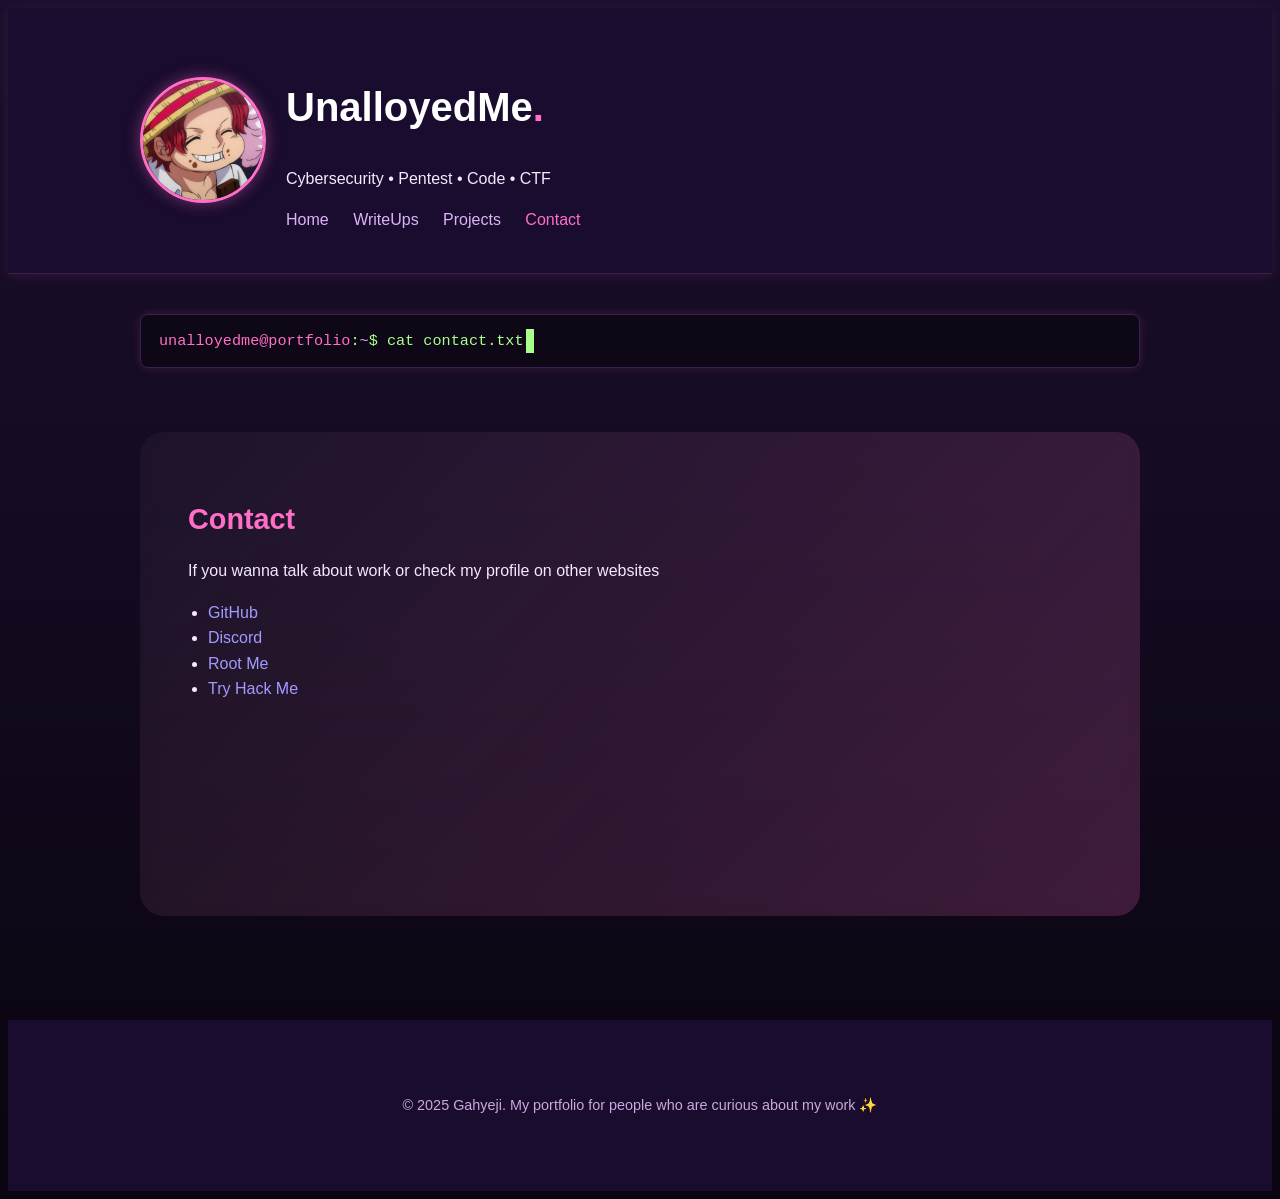
==== contact.html @ 7192cffc "Added terminal style sections" ====
<!DOCTYPE html>
<html lang="fr">
<head>
  <meta charset="UTF-8" />
  <meta name="viewport" content="width=device-width, initial-scale=1.0" />
  <title>UnalloyedMe - Contact</title>
  <link rel="stylesheet" href="web.css">
</head>

<body>

  <header>
    <div class="container header-content">
      <img src="img/Shanks.jpg" alt="Photo de profil de UnalloyedMe" class="profile-pic" />
      <div>
        <h1>UnalloyedMe<span class="dot">.</span></h1>
        <p>Cybersecurity • Pentest • Code • CTF</p>
        <nav>
          <a href="index.html">Home</a>
          <a href="writeups.html">WriteUps</a>
          <a href="projects.html">Projects</a>
          <a href="contact.html" class="active">Contact</a>
        </nav>
      </div>
    </div>
  </header>

  <main class="container">

    <div class="terminal">
      <span class="prompt">unalloyedme@portfolio</span>:<span class="path">~</span>$ <span class="cmd-text" data-cmd="cat contact.txt"></span><span class="cursor">&nbsp;</span>
    </div>

    <section id="contact" class="fields">
      <h2>Contact</h2>
      <p>If you wanna talk about work or check my profile on other websites</p>
      <ul>
        <li><a href="https://github.com/UnalloyedMe" target="_blank">GitHub</a></li>
        <li><a href="https://discord.com/users/417231274621534209" target="_blank">Discord</a></li>
        <li><a href="https://www.root-me.org/UnalloyedMe?lang=fr#21d17d190c5de5183eb4ed64203c93be" target="_blank">Root Me</a></li>
        <li><a href="https://tryhackme.com/p/Gahyeji" target="_blank">Try Hack Me</a></li>
      </ul>
      <iframe src="https://tryhackme.com/api/v2/badges/public-profile?userPublicId=1462601" style='border:none;'></iframe>
    </section>

  </main>

  <footer>
    <div class="container">
      <p>&copy; 2025 Gahyeji. My portfolio for people who are curious about my work ✨</p>
    </div>
  </footer>

  <script src="terminal.js"></script>
</body>
</html>
---- web.css ----
body {
  font-family: 'Segoe UI', sans-serif;
  background: linear-gradient(to bottom, #1c0f2e, #0a0510);
  color: #f4e9ff;
  line-height: 1.6;
}

.container {
  max-width: 1000px;
  margin: 0 auto;
  padding: 40px 20px;
}

/* Header */
header {
  background: #1a0c2e;
  border-bottom: 1px solid #3b1f4d;
  box-shadow: 0 2px 10px rgba(255, 110, 199, 0.1);
}

iframe {
  display: absolute;
  width: 100%;
}

.header-content {
  display: flex;
  align-items: center;
  gap: 20px;
  flex-wrap: wrap;
}

.profile-pic {
  width: 120px;
  height: 120px;
  border-radius: 50%;
  object-fit: cover;
  border: 3px solid #ff6ec7;
  box-shadow: 0 0 15px rgba(255, 110, 199, 0.4);
}

h1 {
  font-size: 2.5rem;
  color: #ffffff;
}

.dot {
  color: #ff6ec7;
}

nav {
  margin-top: 10px;
}

a, a:hover, a:focus, a:active {
      text-decoration: none;
      color: inherit;
 }

nav a {
  margin-right: 20px;
  text-decoration: none;
  color: #ddb3f8;
  transition: color 0.3s;
}

nav a:hover {
  color: #ff6ec7;
}

/* Sections */
h2 {
  font-size: 1.8rem;
  margin-bottom: 15px;
  color: #ff6ec7;
}

ul {
  padding-left: 20px;
}

.box {
	display: flex;
	flex-direction: row;
  	align-items: baseline;
  	justify-content: center; /* ou space-between si tu préfères */
  	gap: 2rem; /* ajuste à ton goût */
}

.fields {
  margin: 4rem 0;
  padding: 2.5rem 3rem;
  border-radius: 1.5rem;
  background: linear-gradient(
    135deg,
    rgba(230, 230, 230, 0.04),
    rgba(255, 110, 199, 0.2)
  );
  backdrop-filter: blur(8px);
}

.projects {
  display: flex;
  flex-wrap: wrap;
  gap: 20px;
}

.card {
  background-color: #2b1c3a;
  border-radius: 8px;
  padding: 15px;
  flex: 1 1 280px;
  transition: transform 0.3s ease, box-shadow 0.3s;
  border-left: 4px solid #ff6ec7;
  box-shadow: 0 0 5px rgba(255, 110, 199, 0.2);
}

.card:hover {
  transform: translateY(-5px);
  box-shadow: 0 8px 20px rgba(255, 110, 199, 0.3);
}

.project-img {
  width: 100%;
  height: 160px;
  object-fit: cover;
  border-radius: 6px;
  margin-bottom: 10px;
}

/* Contact */
section#contact a {
  color: #a29bfe;
  text-decoration: none;
  transition: color 0.3s;
}

section#contact a:hover {
  color: #ff6ec7;
}

footer {
  background: #1a0c2e;
  padding: 20px;
  text-align: center;
  font-size: 0.9rem;
  color: #caa9dd;
}

.nav-link {
  display:block;
  padding:15px
 }

/* Active nav link */
nav a.active {
  color: #ff6ec7;
}

/* Terminal effect */
.terminal {
  background: #0d0716;
  border: 1px solid #3b1f4d;
  border-radius: 8px;
  padding: 14px 18px;
  margin: 0 0 30px 0;
  font-family: 'Consolas', 'Courier New', monospace;
  font-size: 0.95rem;
  color: #a8ff8c;
  box-shadow: 0 0 10px rgba(255, 110, 199, 0.15);
  max-width: 1000px;
}

.terminal .prompt {
  color: #ff6ec7;
}

.terminal .path {
  color: #ddb3f8;
}

.terminal .cursor {
  display: inline-block;
  width: 8px;
  background: #a8ff8c;
  margin-left: 2px;
  animation: blink 1s steps(1) infinite;
}

@keyframes blink {
  0%, 50% { opacity: 1; }
  50.01%, 100% { opacity: 0; }
}
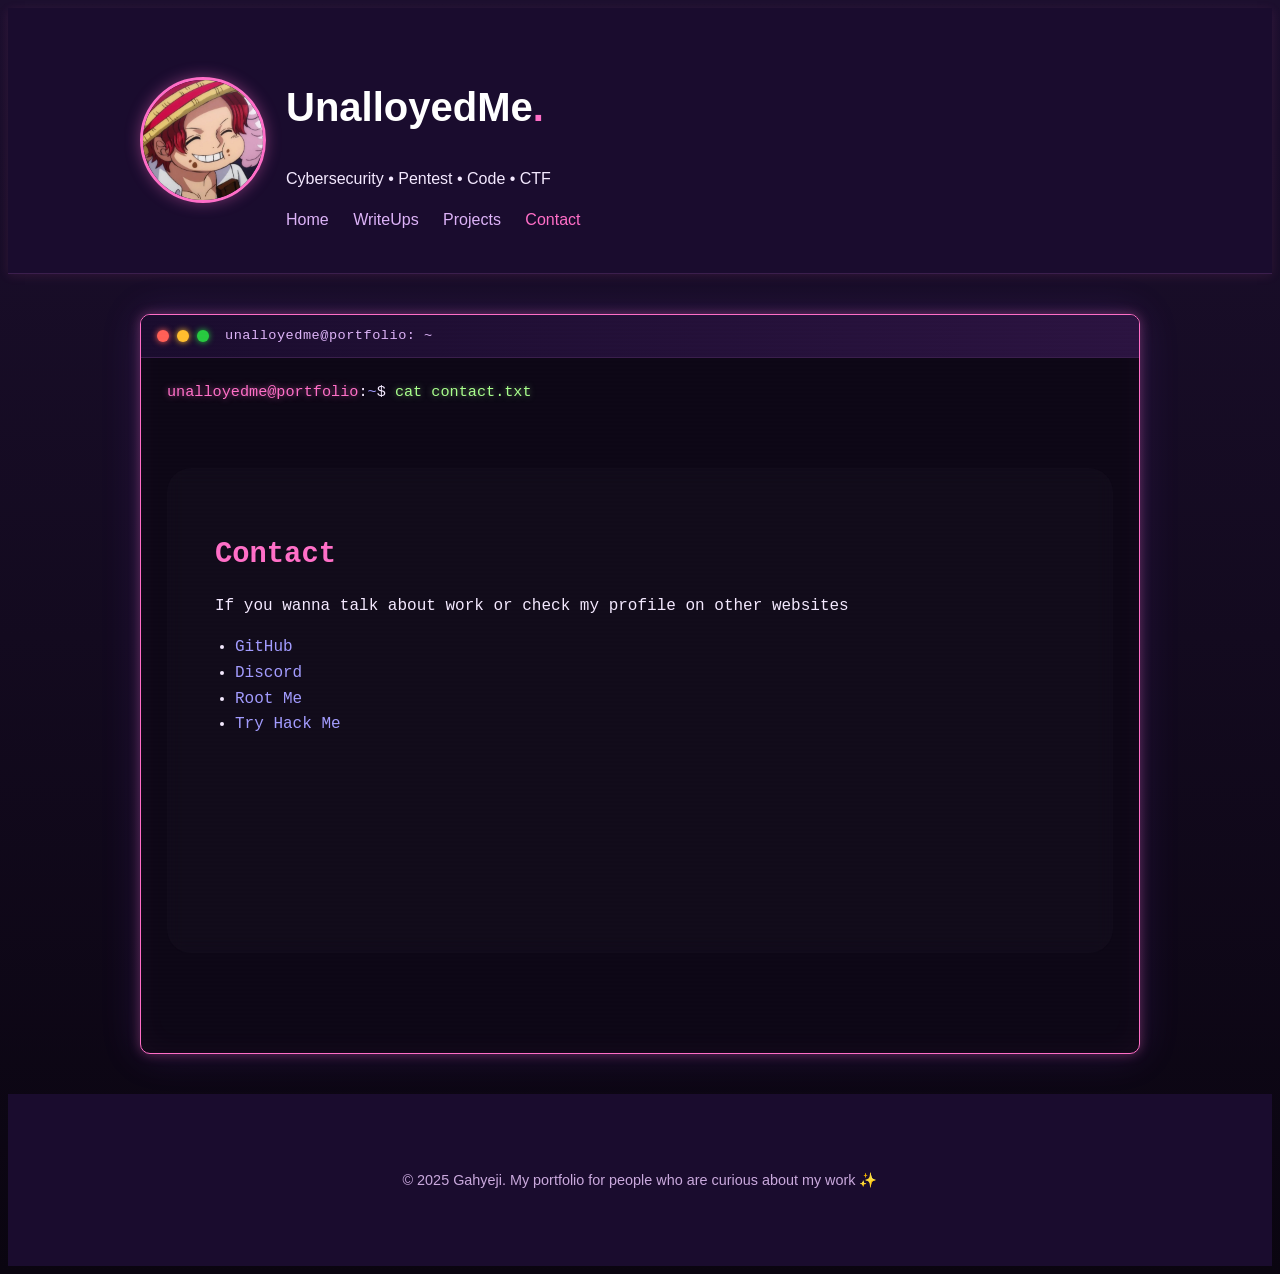
==== commit 12f775ac: "Added terminal style for the whole page everytime a section is clicked" ====
--- a/contact.html
+++ b/contact.html
@@ -26,23 +26,39 @@
   </header>
 
   <main class="container">
+    <div class="terminal-window">
+      <div class="terminal-titlebar">
+        <div class="terminal-dots">
+          <span class="red"></span>
+          <span class="yellow"></span>
+          <span class="green"></span>
+        </div>
+        <span class="terminal-title">unalloyedme@portfolio: ~</span>
+      </div>
 
-    <div class="terminal">
-      <span class="prompt">unalloyedme@portfolio</span>:<span class="path">~</span>$ <span class="cmd-text" data-cmd="cat contact.txt"></span><span class="cursor">&nbsp;</span>
+      <div class="terminal-body">
+        <div class="terminal-line">
+          <span class="prompt">unalloyedme@portfolio</span>:<span class="path">~</span>$
+          <span class="cmd-text" data-cmd="cat contact.txt"></span><span class="cursor">&nbsp;</span>
+        </div>
+
+        <div class="terminal-output">
+
+          <section id="contact" class="fields">
+            <h2>Contact</h2>
+            <p>If you wanna talk about work or check my profile on other websites</p>
+            <ul>
+              <li><a href="https://github.com/UnalloyedMe" target="_blank">GitHub</a></li>
+              <li><a href="https://discord.com/users/417231274621534209" target="_blank">Discord</a></li>
+              <li><a href="https://www.root-me.org/UnalloyedMe?lang=fr#21d17d190c5de5183eb4ed64203c93be" target="_blank">Root Me</a></li>
+              <li><a href="https://tryhackme.com/p/Gahyeji" target="_blank">Try Hack Me</a></li>
+            </ul>
+            <iframe src="https://tryhackme.com/api/v2/badges/public-profile?userPublicId=1462601" style='border:none;'></iframe>
+          </section>
+
+        </div>
+      </div>
     </div>
-
-    <section id="contact" class="fields">
-      <h2>Contact</h2>
-      <p>If you wanna talk about work or check my profile on other websites</p>
-      <ul>
-        <li><a href="https://github.com/UnalloyedMe" target="_blank">GitHub</a></li>
-        <li><a href="https://discord.com/users/417231274621534209" target="_blank">Discord</a></li>
-        <li><a href="https://www.root-me.org/UnalloyedMe?lang=fr#21d17d190c5de5183eb4ed64203c93be" target="_blank">Root Me</a></li>
-        <li><a href="https://tryhackme.com/p/Gahyeji" target="_blank">Try Hack Me</a></li>
-      </ul>
-      <iframe src="https://tryhackme.com/api/v2/badges/public-profile?userPublicId=1462601" style='border:none;'></iframe>
-    </section>
-
   </main>
 
   <footer>
--- a/web.css
+++ b/web.css
@@ -157,37 +157,124 @@
   color: #ff6ec7;
 }
 
-/* Terminal effect */
-.terminal {
+/* ===== Terminal window wrapping the whole page content ===== */
+.terminal-window {
+  position: relative;
   background: #0d0716;
-  border: 1px solid #3b1f4d;
-  border-radius: 8px;
-  padding: 14px 18px;
-  margin: 0 0 30px 0;
+  border: 1px solid #ff6ec7;
+  border-radius: 10px;
+  box-shadow:
+    0 0 12px rgba(255, 110, 199, 0.35),
+    0 0 40px rgba(140, 80, 255, 0.15),
+    inset 0 0 30px rgba(255, 110, 199, 0.04);
+  overflow: hidden;
   font-family: 'Consolas', 'Courier New', monospace;
+}
+
+/* scanline overlay for a cyberpunk CRT feel */
+.terminal-window::after {
+  content: "";
+  position: absolute;
+  inset: 0;
+  pointer-events: none;
+  background: repeating-linear-gradient(
+    to bottom,
+    rgba(255, 255, 255, 0.025) 0px,
+    rgba(255, 255, 255, 0.025) 1px,
+    transparent 2px,
+    transparent 4px
+  );
+  mix-blend-mode: overlay;
+}
+
+.terminal-titlebar {
+  display: flex;
+  align-items: center;
+  gap: 16px;
+  background: linear-gradient(90deg, #1a0c2e, #2b1340);
+  border-bottom: 1px solid #3b1f4d;
+  padding: 10px 16px;
+}
+
+.terminal-dots {
+  display: flex;
+  gap: 8px;
+}
+
+.terminal-dots span {
+  width: 12px;
+  height: 12px;
+  border-radius: 50%;
+  display: inline-block;
+  box-shadow: 0 0 6px currentColor;
+}
+
+.terminal-dots .red { background: #ff5f56; color: #ff5f56; }
+.terminal-dots .yellow { background: #ffbd2e; color: #ffbd2e; }
+.terminal-dots .green { background: #27c93f; color: #27c93f; }
+
+.terminal-titlebar .terminal-title {
+  font-size: 0.85rem;
+  color: #ddb3f8;
+  letter-spacing: 0.5px;
+}
+
+.terminal-body {
+  position: relative;
+  padding: 22px 26px 36px;
+}
+
+.terminal-line {
   font-size: 0.95rem;
+  margin-bottom: 18px;
+}
+
+.terminal-line .prompt {
+  color: #ff6ec7;
+  text-shadow: 0 0 6px rgba(255, 110, 199, 0.6);
+}
+
+.terminal-line .path {
+  color: #a29bfe;
+}
+
+.terminal-line .cmd-text {
   color: #a8ff8c;
-  box-shadow: 0 0 10px rgba(255, 110, 199, 0.15);
-  max-width: 1000px;
-}
-
-.terminal .prompt {
-  color: #ff6ec7;
-}
-
-.terminal .path {
-  color: #ddb3f8;
-}
-
-.terminal .cursor {
+  text-shadow: 0 0 6px rgba(168, 255, 140, 0.5);
+}
+
+.cursor {
   display: inline-block;
   width: 8px;
   background: #a8ff8c;
+  box-shadow: 0 0 6px rgba(168, 255, 140, 0.8);
   margin-left: 2px;
   animation: blink 1s steps(1) infinite;
+}
+
+.cursor.hidden {
+  display: none;
 }
 
 @keyframes blink {
   0%, 50% { opacity: 1; }
   50.01%, 100% { opacity: 0; }
+}
+
+/* output revealed once the command "finishes" typing */
+.terminal-output {
+  opacity: 0;
+  transform: translateY(10px);
+  transition: opacity 0.6s ease, transform 0.6s ease;
+}
+
+.terminal-output.show {
+  opacity: 1;
+  transform: translateY(0);
+}
+
+/* tone down the sections so they read as terminal output, not a separate page */
+.terminal-output section,
+.terminal-output .fields {
+  background: rgba(255, 255, 255, 0.02);
 }
